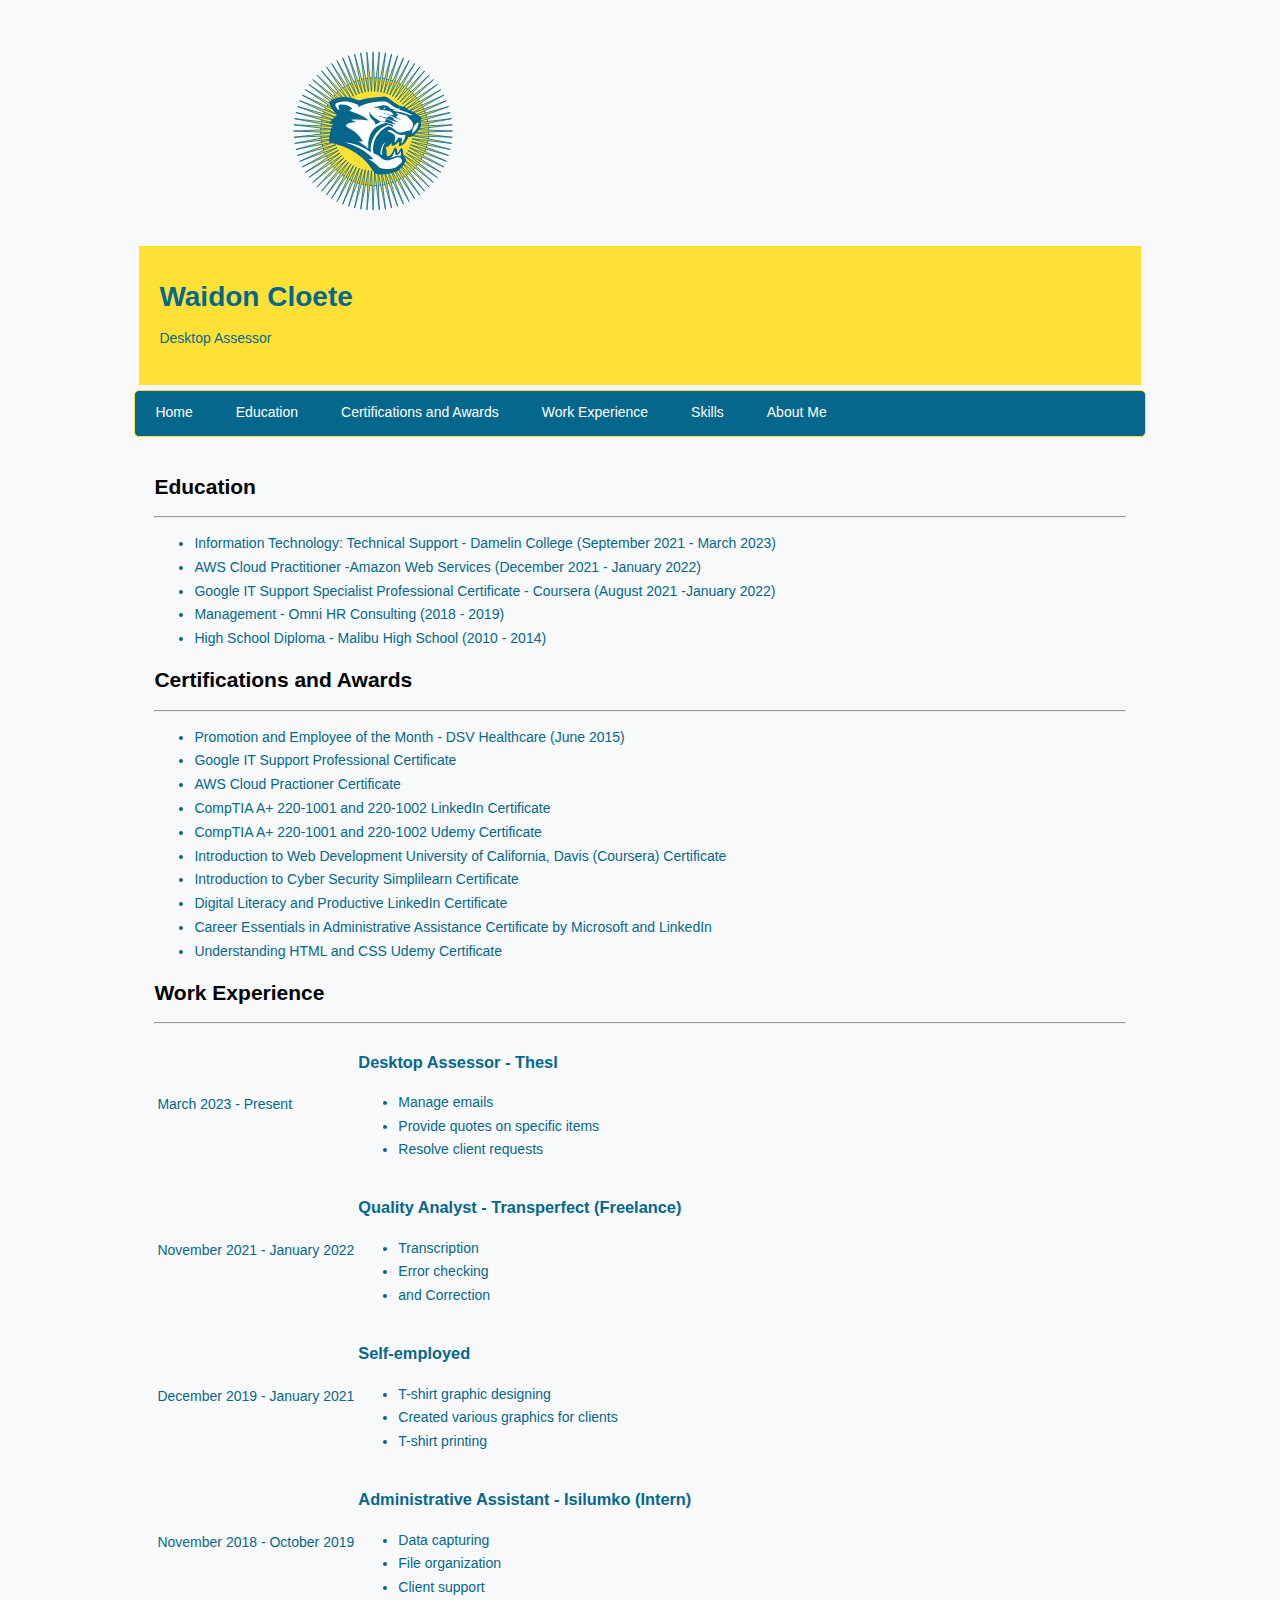
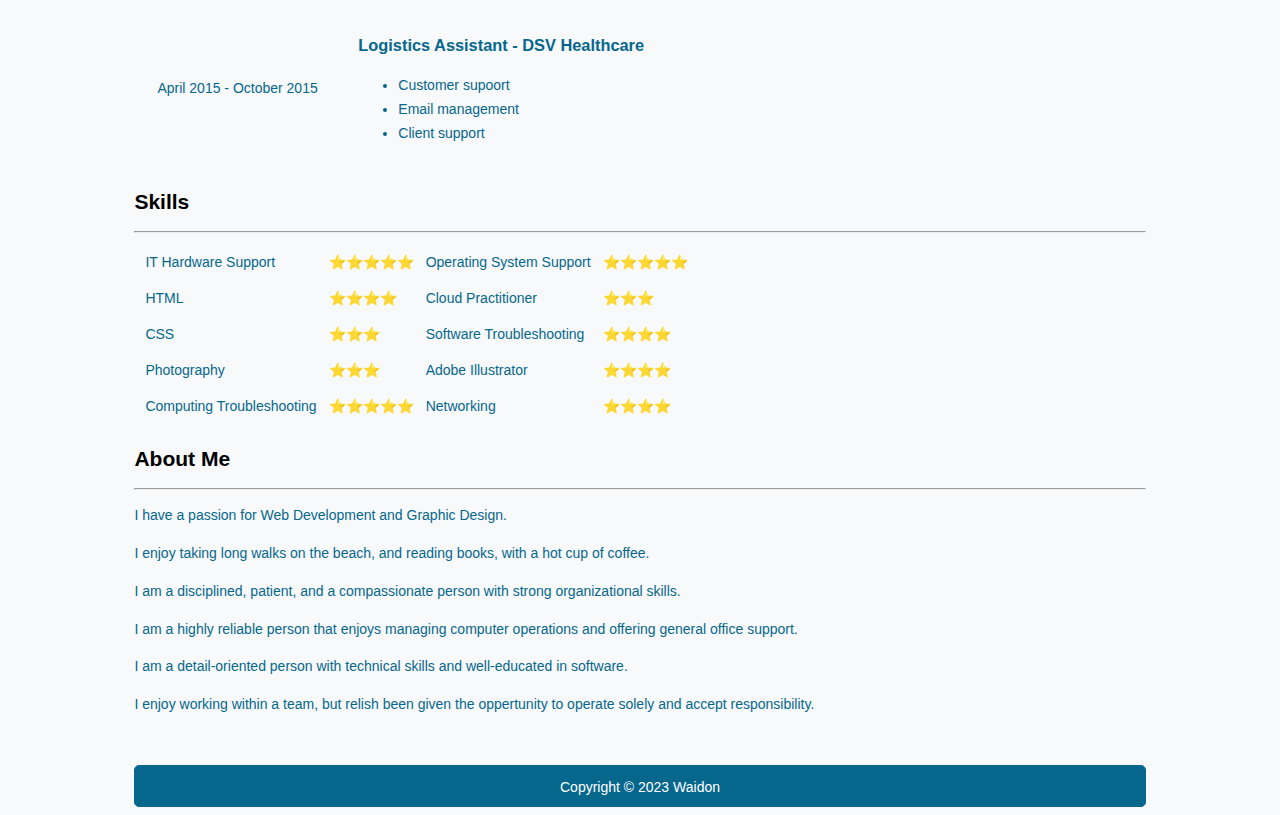
==== index.html @ cb5255cc "Add files via upload" ====
<!DOCTYPE html>
<html lang="en">
<head>
    <meta charset="UTF-8">
    <meta name="viewport" content="width=device-width, initial-scale=1.0">
    <link rel="stylesheet" href="./css/style.css">
    <title>Curriculum Vitae</title>
</head>
<body>
    <div class="container">
       
        <header class="main-header"> 
            <img id="logo" src="./images/Logo.svg" alt="logo">
                <div class="name"> 
                    <h1>Waidon Cloete</h1>
                    <p>Desktop Assessor</p>
                </div>
                <nav class="main-nav">
                    <ul>
                        <li><a class="#logo" href="#">Home</a></li>
                        <li><a href="#Education">Education</a></li>
                        <li><a href="#Certifications and Awards"> Certifications and Awards</a></li>
                        <li><a href="#Work Experience">Work Experience</a></li>
                        <li><a href="#Skills">Skills</a></li>
                        <li><a href="#About Me">About Me</a></li>
                    </ul>
                </nav>
        </header>
        <div id="content">
          <main> 
                <h2 id="Education">Education</h2>
                <hr />
                <ul> 
                    <li>Information Technology: Technical Support - Damelin College (September 2021 - March 2023) </li>
                    <li>AWS Cloud Practitioner -Amazon Web Services (December 2021 - January 2022)</li>
                    <li>Google IT Support Specialist Professional Certificate - Coursera (August 2021 -January 2022)</li>
                    <li>Management - Omni HR Consulting (2018 - 2019) </li> 
                    <li>High School Diploma - Malibu High School (2010 - 2014)</li>
                </ul>

                <h2 id="Certifications and Awards"> Certifications and Awards</h2>
                <hr />
                <ul> 
                    <li>Promotion and Employee of the Month - DSV Healthcare (June 2015)</li>
                    <li>Google IT Support Professional Certificate</li>
                    <li>AWS Cloud Practioner Certificate</li>
                    <li> CompTIA A+ 220-1001 and 220-1002 LinkedIn Certificate</li>
                    <li> CompTIA A+ 220-1001 and 220-1002 Udemy Certificate</li>
                    <li> Introduction to Web Development University of California, Davis (Coursera) Certificate</li>
                    <li>Introduction to Cyber Security Simplilearn Certificate </li>
                    <li> Digital Literacy and Productive LinkedIn Certificate</li>
                    <li>Career Essentials in Administrative Assistance Certificate by Microsoft and LinkedIn</li>
                    <li> Understanding HTML and CSS Udemy Certificate</li>
                </ul>
            
                   

                <h2 id="Work Experience">Work Experience</h2>
                    <hr>
                    <table>
                        <tr>
                            <td>March 2023 - Present</td>
                            <td>
                                <h3>Desktop Assessor - Thesl</h3>
                                <ul>
                                <li>Manage emails</li>
                                <li>Provide quotes on specific items</li>
                                <li>Resolve client requests </li>
                                </ul>
                            </td>
                        </tr>
                        <tr>
                            <td>November 2021 - January 2022

                            </td>
                            <td>
                                <h3>Quality Analyst - Transperfect (Freelance)</h3>
                                <ul>
                                <li>Transcription</li>
                                <li>Error checking</li>
                                <li>and Correction</li>
                                </ul>
                        </tr>
                        
                        <tr>
                            <td>December 2019 - January 2021</td>
                            <td>
                                <h3>Self-employed</h3>
                                <ul>
                                <li>T-shirt graphic designing</li>
                                <li>Created various graphics for clients</li>
                                <li>T-shirt printing</li>
                                </ul>
                        </tr>
                        <tr>
                            <td>November 2018 - October 2019</td>
                            <td>
                                <h3>Administrative Assistant - Isilumko (Intern)
                                </h3>
                                <ul>
                                <li>Data capturing
                                </li>
                                <li>File organization
                                </li>
                                <li>Client support
                                </li>
                                </ul>
                        </tr>
                        <tr>
                            <td>April 2015 - October 2015</td>
                            <td>
                                <h3>Logistics Assistant - DSV Healthcare</h3>
                                <ul>
                                <li>Customer supoort</li>
                                <li>Email management
                                </li>
                                <li>Client support
                                </li>
                                </ul>
                        </tr>
                    </table>
                </main>
                <aside id="sidebar"> 
                    <div class="block">
                            <h2 id="Skills">Skills</h2>
                            <hr   />
                        </table>

                        <table cellspacing="10px"  class="skills">
                        <tr>
                            <td>IT Hardware Support </td>
                            <td> ⭐⭐⭐⭐⭐</td>
                            <td>Operating System Support</td>
                            <td> ⭐⭐⭐⭐⭐</td>
                        </tr>
                        <tr>
                            <td>HTML  </td>
                            <td> ⭐⭐⭐⭐</td>
                            <td>Cloud Practitioner  </td>
                            <td> ⭐⭐⭐</td>
                        </tr>
                        <tr>
                            <td> CSS</td>
                            <td> ⭐⭐⭐</td>
                            <td> Software Troubleshooting</td>
                            <td> ⭐⭐⭐⭐</td>
                        </tr>
                        <tr>
                            <td> Photography</td>
                            <td> ⭐⭐⭐</td>
                            <td> Adobe Illustrator</td>
                            <td> ⭐⭐⭐⭐</td>
                        </tr>
                        <tr>
                            <td> Computing Troubleshooting</td>
                            <td> ⭐⭐⭐⭐⭐</td>
                            <td> Networking</td>
                            <td> ⭐⭐⭐⭐</td>
                        </tr>
                        </table>
                      
                    </div>
                    </aside> 
                     
                    <h2 id="About Me">About Me</h2>
                    <hr>
                    <p> I have a passion for Web Development and Graphic Design.</p>
                    <p>I enjoy taking long walks on the beach, and reading books, with a hot cup of coffee.</p>
                    <p> I am a disciplined, patient, and a compassionate person with strong organizational skills.</p>
                    <p> I am a highly reliable person that enjoys managing computer operations and offering general office support.</p>
                    <p> I am a detail-oriented person with technical skills and well-educated in software. </p>
                    <p>I enjoy working within a team, but relish been given the oppertunity to operate solely and accept responsibility.</p>

<br />
                <footer>
                    <p>Copyright &copy; 2023 Waidon</p>
                </footer>
            </div>    
</div>
</body>
</html>
---- css/style.css ----
body {
    background-color: rgb(247, 249, 250);
    font-size: 87.5%;
    font-family:  arial, sans-serif;
    color:  rgb(6, 103,141);
    line-height: 1.7em;
    text-align: left;
}

.name {
    background-color:#ffe135;
    padding: 20px;
    margin: 5px;

}

a {
    text-decoration: none;
    color:#ffe135;
}

a:hover {
    color:#ffe135;
}

h2 {
    color:black;
}

.container {
    width: 80%;
    margin: 0 auto;
    overflow:auto;
    clear:both;
}


.main-header #logo {
    width: 50%;
    margin: 10px 0;
    float: center;
}

.main-header .main-nav {
    background-color:rgb(6, 103,141);
    height: 45px;
    border-radius: 5px;
    border: 1px #ffe135 solid;
    color:#ffe135;
}

.main-header .main-nav ul {
    list-style: none;
    margin: 0;
    padding: 0;

}

.main-header .main-nav li {
    color: white;
    display: inline;
    float: left;
    margin-right: 3px;
}

.main-header .main-nav li a {
    color: white;
    display: inline-block;
    padding: 10px 20px;
    height: 20px;
}

.main-header .main-nav li a:hover, .main-header .main-nav li a:active {
    background-color: black;
    color:#ffe135 ;
    border-radius: 5px;
}

#content {
    width:70;
    float: center;
    overflow:auto;
    background-color: #ffe135 1px solid;
    

}

main {
    border-radius: 5px;
    background: rgb(6, 103,141) solid;
    overflow: auto;
    padding: 10px 20px;
    margin-top: 10px;
}

footer {
    background: rgb(6, 103,141);
    height: 40px;
    border: 1px solid rgb(6, 103,141);
    margin-top:10px;
    border-radius: 5px;
}
footer p {
    color: white;
    margin: 0;
    padding: 10px 0 0 0;
    text-align: center;  
  }



  @media only screen and (min-width : 768px) and (max-width : 960px) {
    #container {
        width: 95%;
        }
    
        .main-header img#logo {
            margin:auto;
            display:block;
            width:65%;
        
        }
    
        #content {
            width: 100%;
            float: none;
        }
    
        #sidebar {
            width: 100%;
            float: none;
        }
    
        #sidebar .block {
        margin-left: 0;
        }
    }
    
    /* Smaler Tablets (Portrait and Landscape) */
    @media only screen and (min-width : 569px) and (max-width : 767px) {
        #container {
            width: 95%;
        }
    
       
        .main-header .main-nav {
            height: auto;
            display: block;
            overflow: hidden;
            width: 99%;
        }
    
        .main-header .main-nav ul {
            padding: 2% 1%;
            text-align: center;
            width: 98%;
        }
        .main-header .main-nav li {
          float:none;
          display:block;
          margin-right: 0;
          width: 100%;
          border-bottom: 1px solid rgb(6, 103,141);  
          
        }
        .main-header .main-nav li a{
            margin-bottom: 2px;
            text-align: center;
        }  
            
        .main-header .main-nav li a:hover, .main-header .main-nav li a:active {
            display: block;
        }
        
        #content {
            width: 100%;
            float: none;
        }
    
        #sidebar {
            width: 100%;
            float: none;
        }
    
        #sidebar .block {
        margin-left: 0;
        }
    
        .main-header img#logo {
            margin:auto;
            display:block;
            width:65%; 
        }
    
    }
    
    /* Smartphones (Portrait and Landscape) */
    @media only screen and (min-width : 240px) and (max-width : 568px) {
        #container {
            width: 95%;
        }
    
       
        .main-header .main-nav {
            height: auto;
            display: block;
            overflow: hidden;
            width: 99%;
        }
    
        .main-header .main-nav ul {
            padding: 2% 1%;
            text-align: center;
            width: 98%;
        }
        .main-header .main-nav li {
          float:none;
          display:block;
          margin-right: 0;
          width: 100%;
          border-bottom: 1px solid rgb(6, 103,141);  
          
        }
        .main-header .main-nav li a{
            margin-bottom: 2px;
            text-align: center;
        }  
            
        .main-header .main-nav li a:hover, .main-header .main-nav li a:active {
            display: block;
        }
        
        #content {
            width: 100%;
            float: none;
        }
    
        #sidebar {
            width: 100%;
            float: none;
        }
    
        #sidebar .block {
        margin-left: 0;
        }
    
        .main-header img#logo {
            margin:auto;
            display:block;
            width:95%; 
        }
    
    }
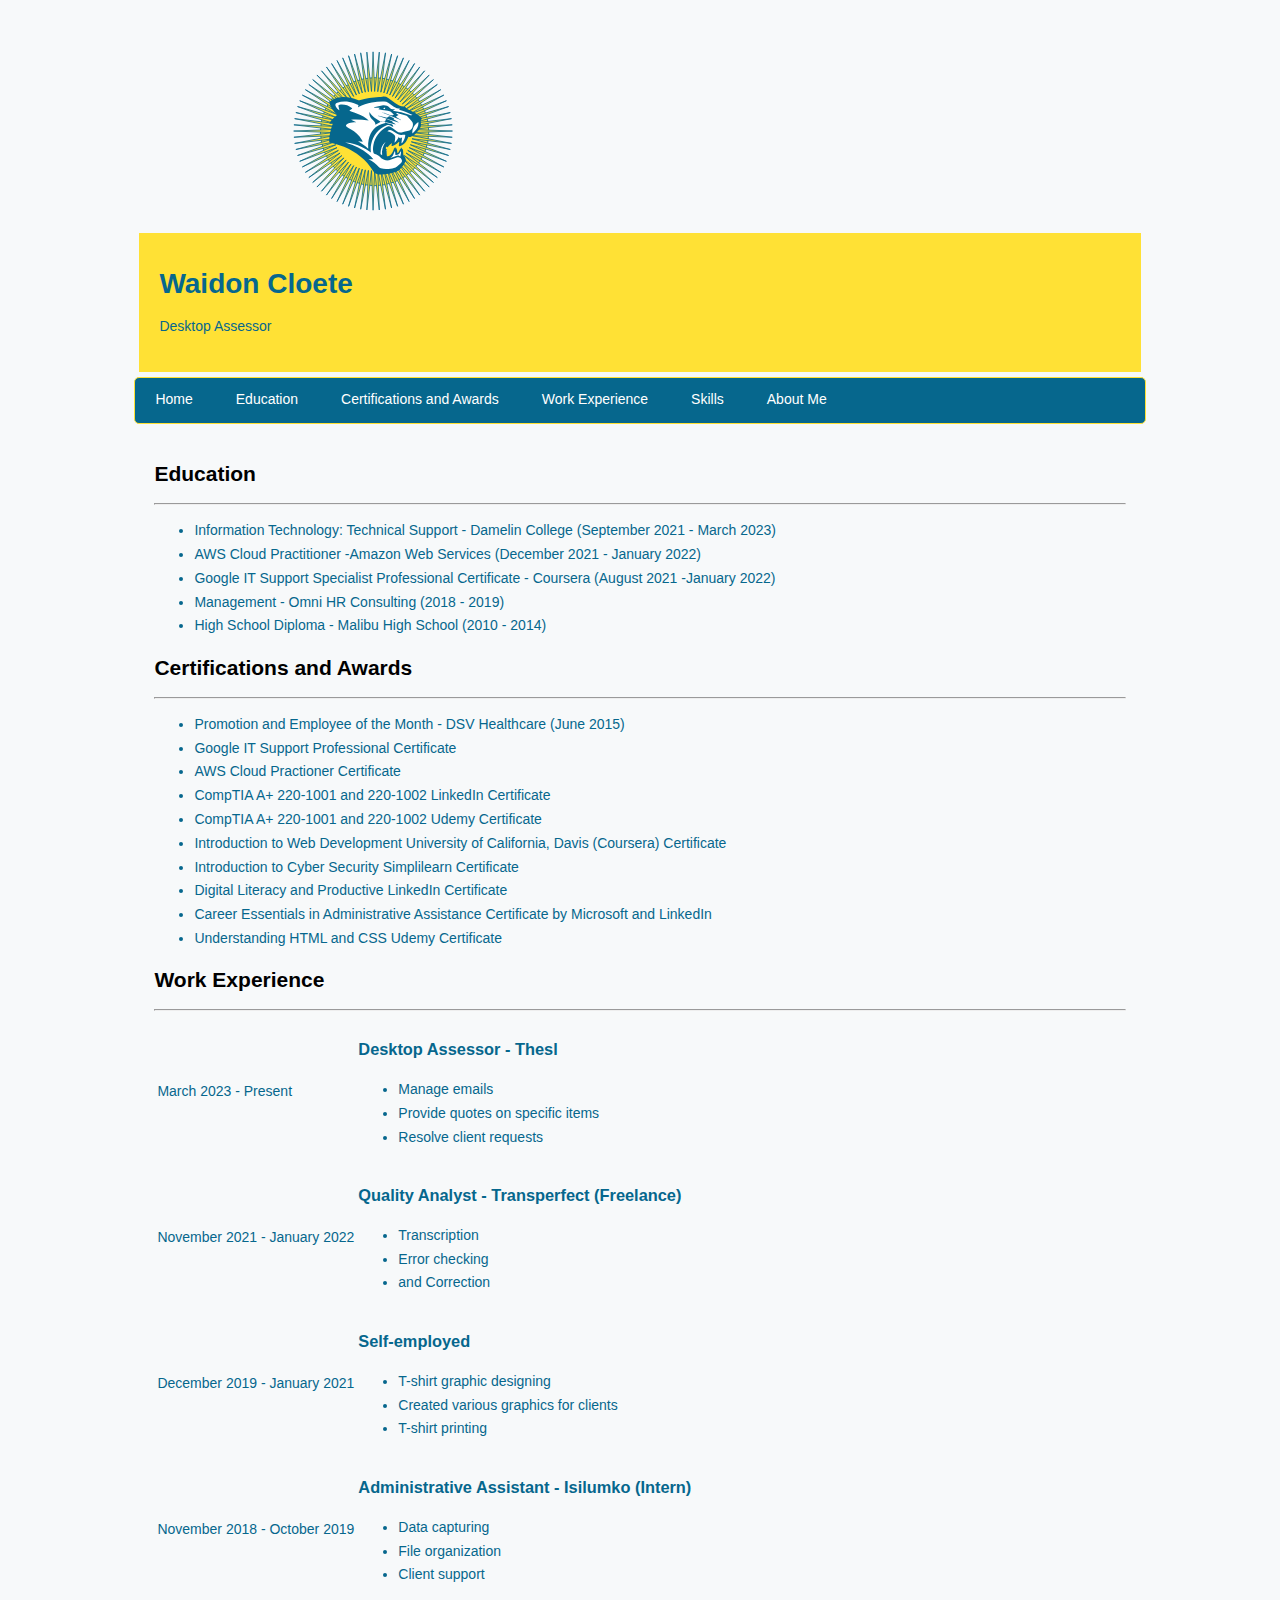
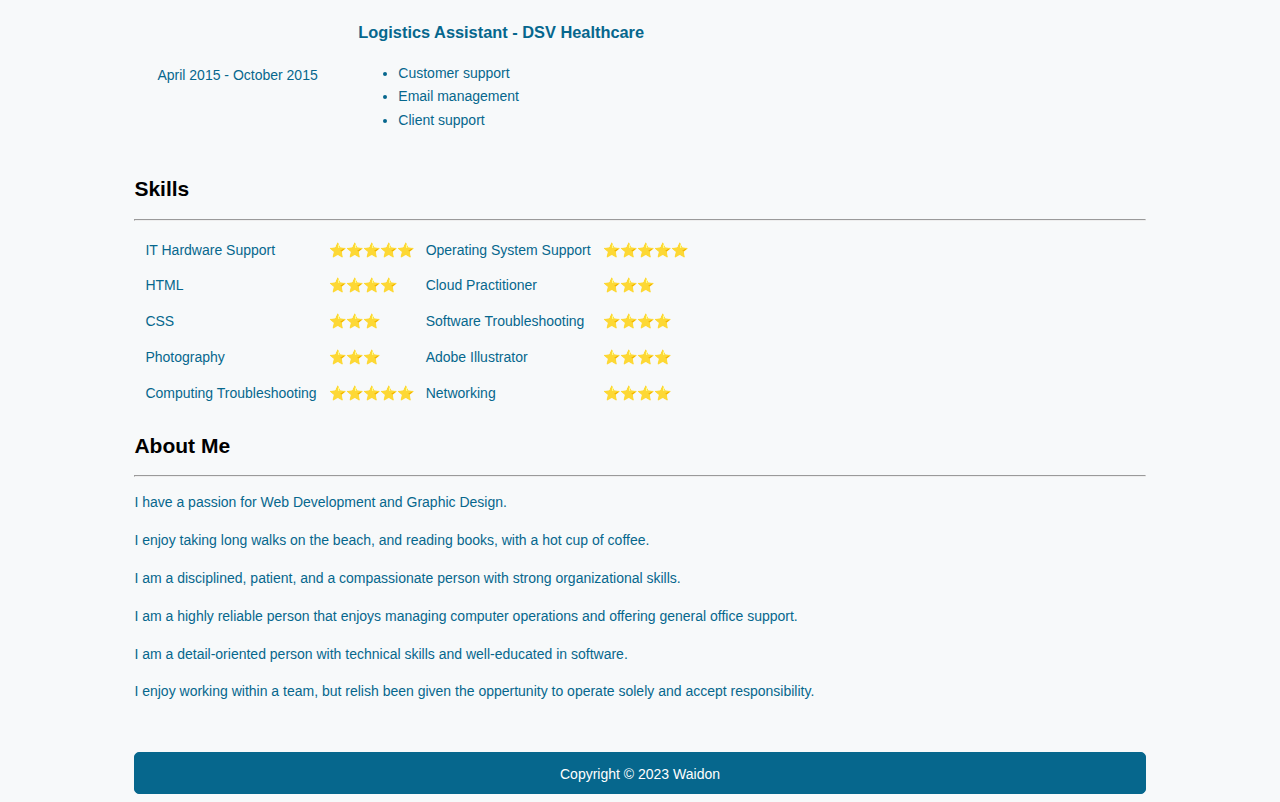
==== commit 5558db1d: "Add files via upload" ====
--- a/index.html
+++ b/index.html
@@ -111,7 +111,7 @@
                             <td>
                                 <h3>Logistics Assistant - DSV Healthcare</h3>
                                 <ul>
-                                <li>Customer supoort</li>
+                                <li>Customer support</li>
                                 <li>Email management
                                 </li>
                                 <li>Client support
--- a/css/style.css
+++ b/css/style.css
@@ -5,6 +5,7 @@
     color:  rgb(6, 103,141);
     line-height: 1.7em;
     text-align: left;
+    transition: width 1s;
 }
 
 .name {
@@ -38,7 +39,8 @@
 .main-header #logo {
     width: 50%;
     margin: 10px 0;
-    float: center;
+    display:block;
+    transition: width 2s;
 }
 
 .main-header .main-nav {
@@ -117,7 +119,8 @@
         .main-header img#logo {
             margin:auto;
             display:block;
-            width:65%;
+            width:50;
+            transition: width 2s;
         
         }
     
@@ -148,6 +151,7 @@
             display: block;
             overflow: hidden;
             width: 99%;
+            transition: width 2s;
         }
     
         .main-header .main-nav ul {
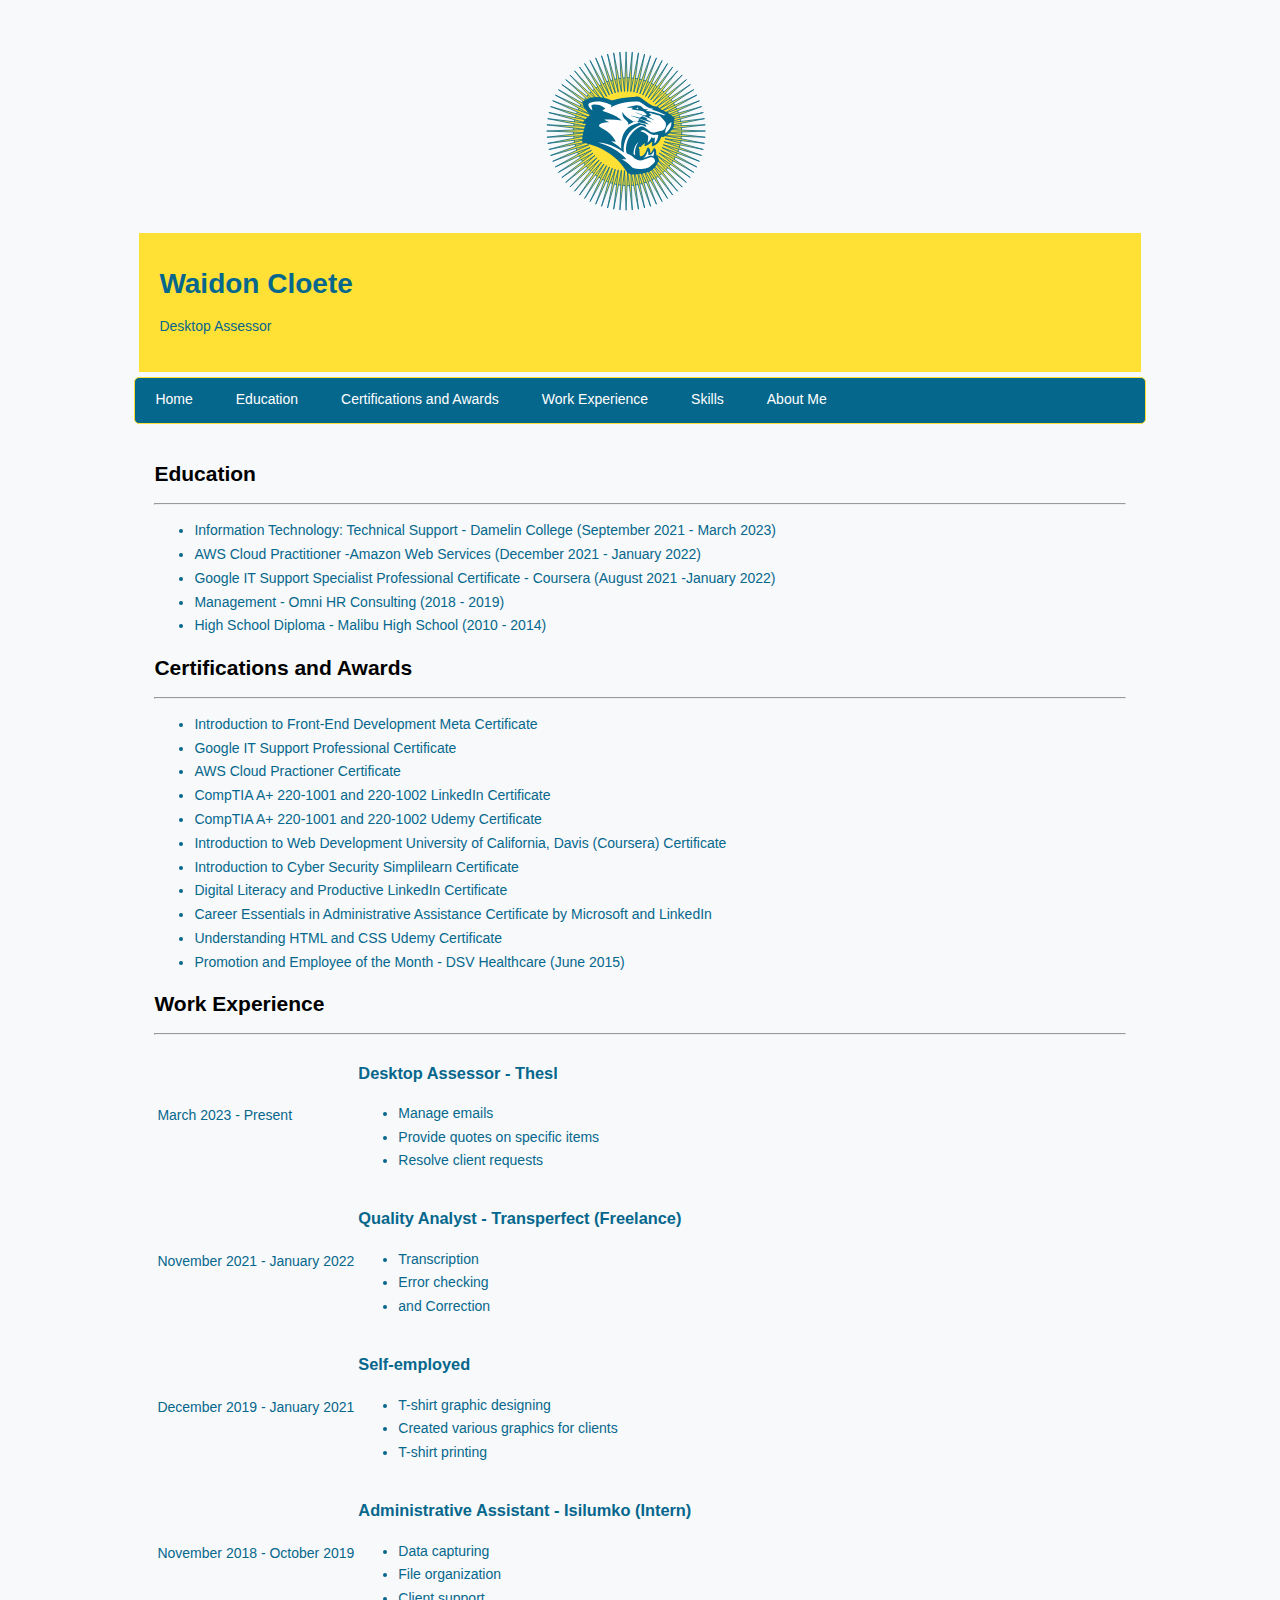
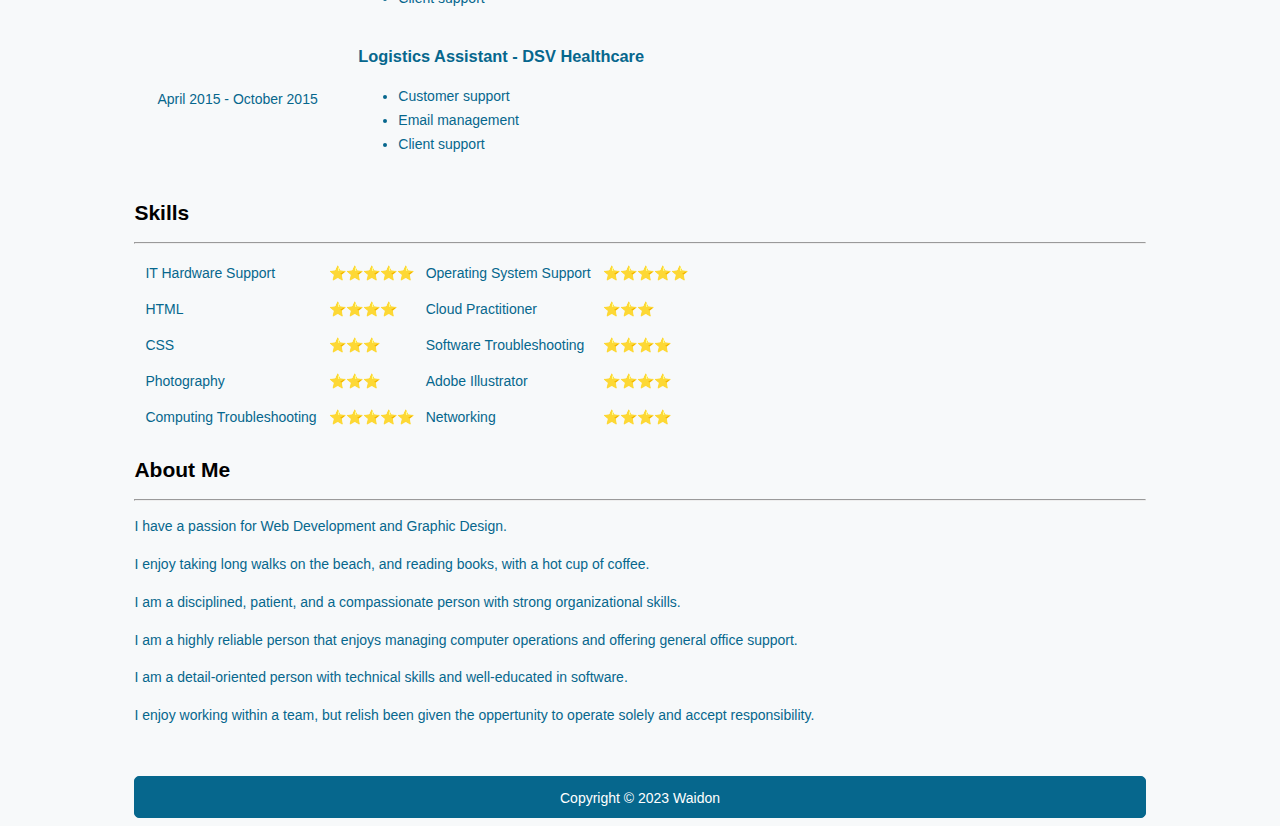
==== commit 9e2a7330: "Add files via upload" ====
--- a/index.html
+++ b/index.html
@@ -41,7 +41,7 @@
                 <h2 id="Certifications and Awards"> Certifications and Awards</h2>
                 <hr />
                 <ul> 
-                    <li>Promotion and Employee of the Month - DSV Healthcare (June 2015)</li>
+                    <li>Introduction to Front-End Development Meta Certificate</li>
                     <li>Google IT Support Professional Certificate</li>
                     <li>AWS Cloud Practioner Certificate</li>
                     <li> CompTIA A+ 220-1001 and 220-1002 LinkedIn Certificate</li>
@@ -51,6 +51,7 @@
                     <li> Digital Literacy and Productive LinkedIn Certificate</li>
                     <li>Career Essentials in Administrative Assistance Certificate by Microsoft and LinkedIn</li>
                     <li> Understanding HTML and CSS Udemy Certificate</li>
+                    <li>Promotion and Employee of the Month - DSV Healthcare (June 2015)</li>
                 </ul>
             
                    
--- a/css/style.css
+++ b/css/style.css
@@ -8,6 +8,7 @@
     transition: width 1s;
 }
 
+
 .name {
     background-color:#ffe135;
     padding: 20px;
@@ -41,6 +42,8 @@
     margin: 10px 0;
     display:block;
     transition: width 2s;
+    margin-left: auto;
+    margin-right: auto;
 }
 
 .main-header .main-nav {
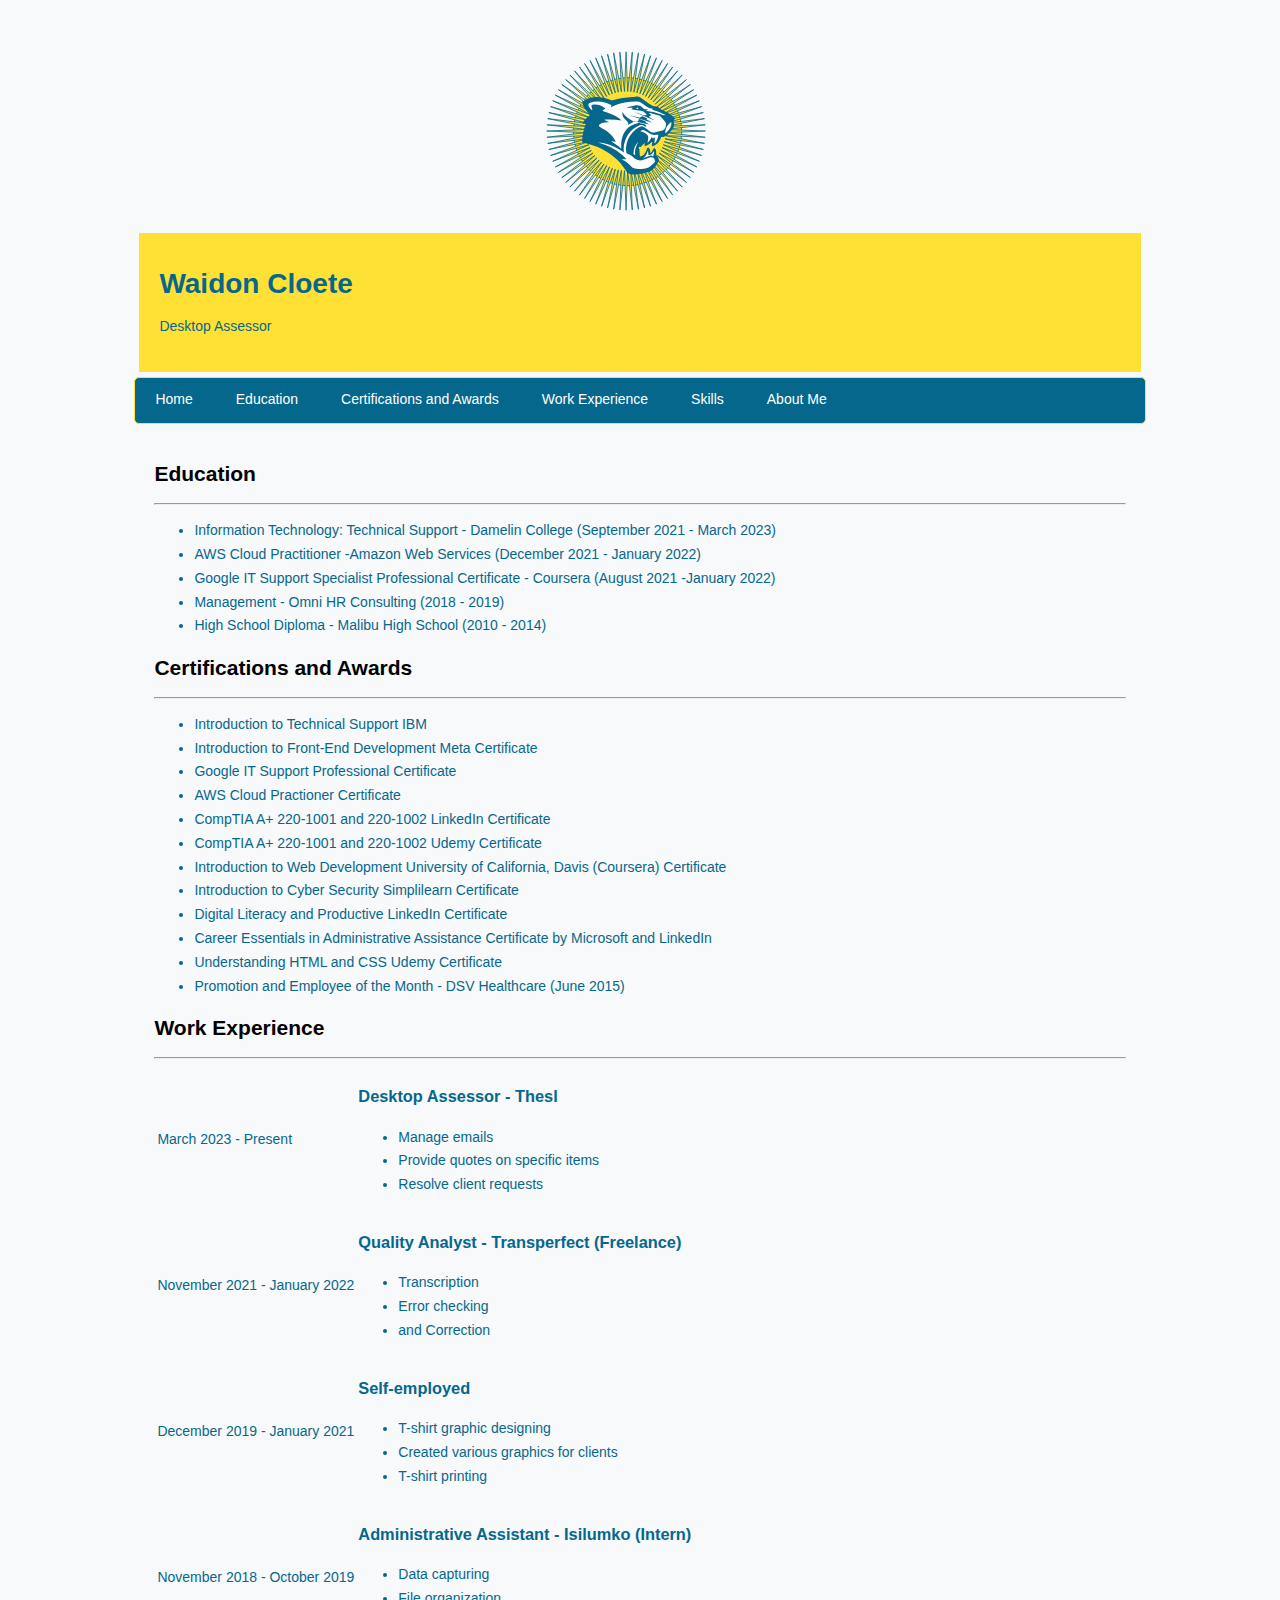
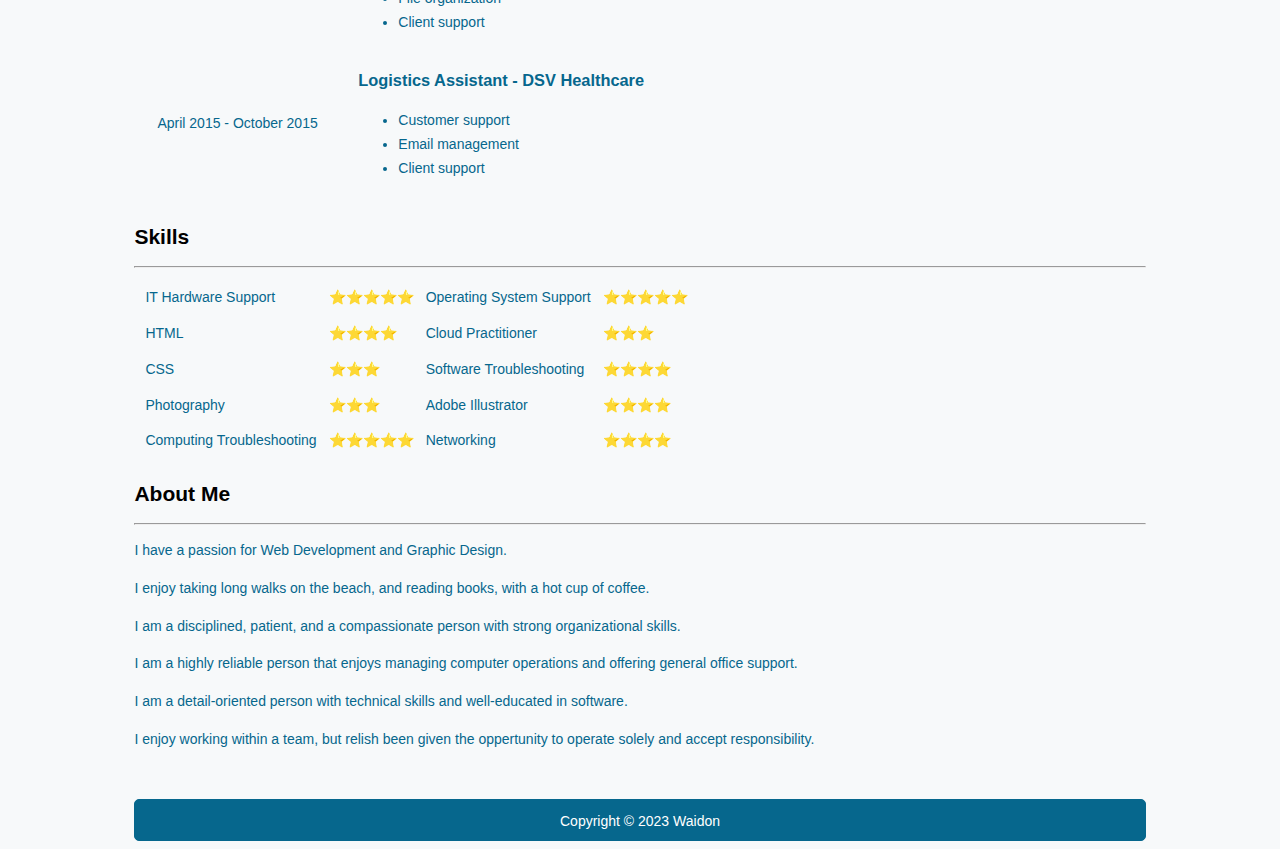
==== commit fbf8aff3: "Add files via upload" ====
--- a/index.html
+++ b/index.html
@@ -41,6 +41,7 @@
                 <h2 id="Certifications and Awards"> Certifications and Awards</h2>
                 <hr />
                 <ul> 
+                    <li>Introduction to Technical Support IBM</li>
                     <li>Introduction to Front-End Development Meta Certificate</li>
                     <li>Google IT Support Professional Certificate</li>
                     <li>AWS Cloud Practioner Certificate</li>
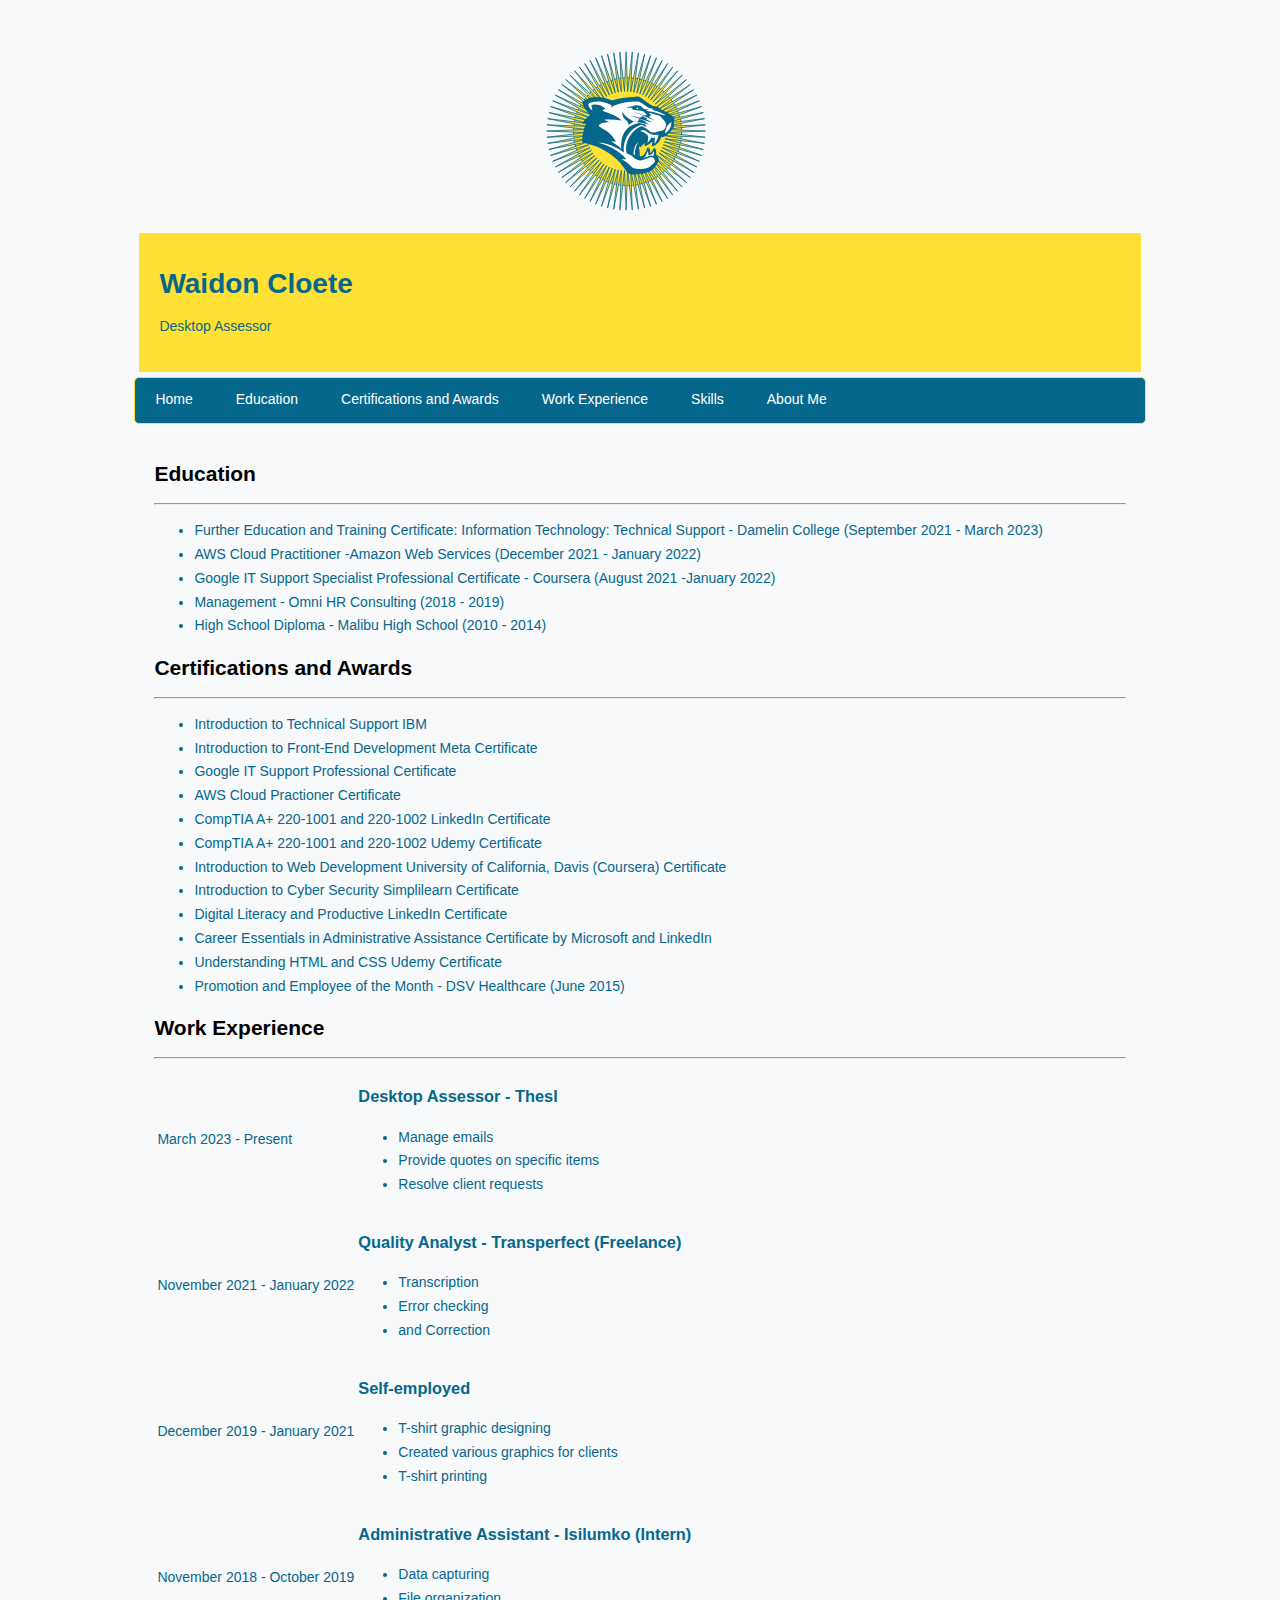
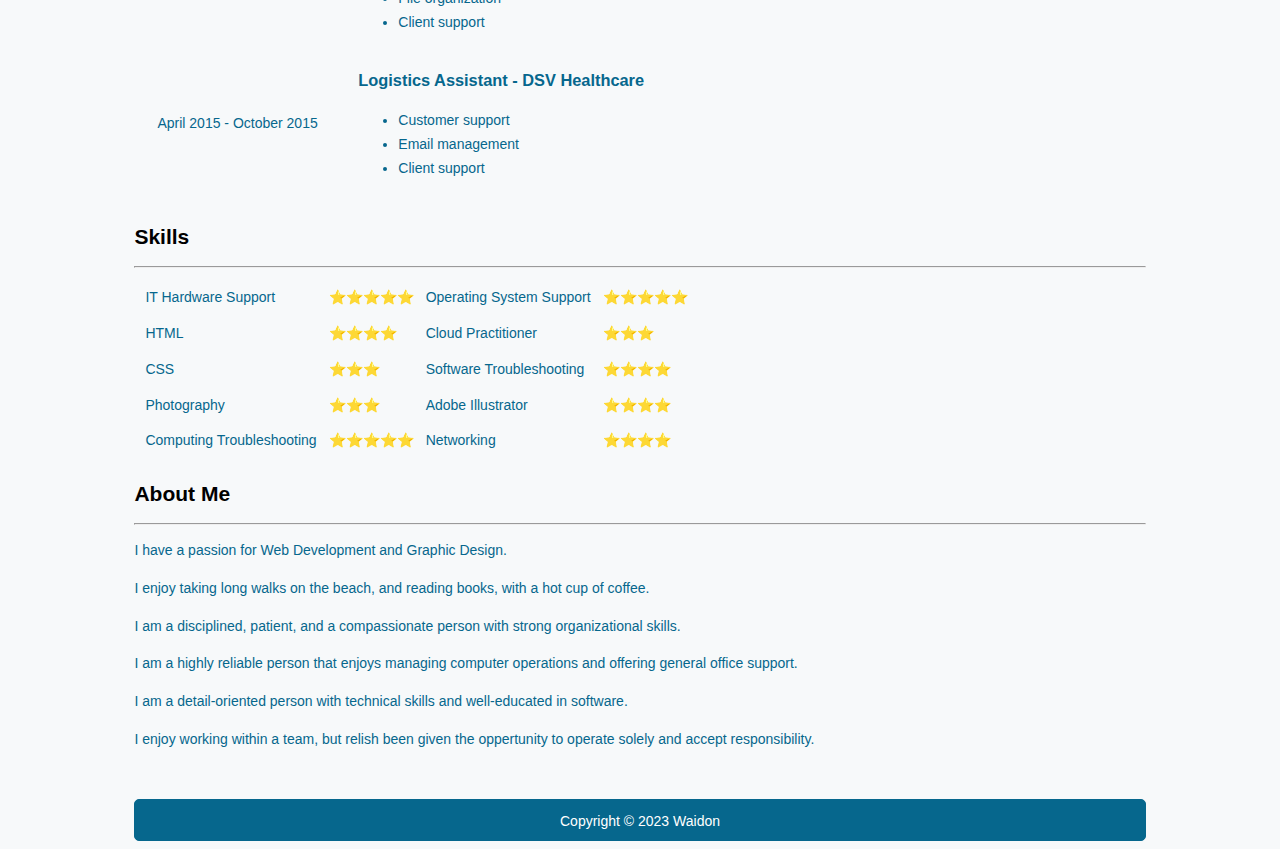
==== commit 64571ef9: "Add files via upload" ====
--- a/index.html
+++ b/index.html
@@ -31,7 +31,7 @@
                 <h2 id="Education">Education</h2>
                 <hr />
                 <ul> 
-                    <li>Information Technology: Technical Support - Damelin College (September 2021 - March 2023) </li>
+                    <li>Further Education and Training Certificate: Information Technology: Technical Support - Damelin College (September 2021 - March 2023) </li>
                     <li>AWS Cloud Practitioner -Amazon Web Services (December 2021 - January 2022)</li>
                     <li>Google IT Support Specialist Professional Certificate - Coursera (August 2021 -January 2022)</li>
                     <li>Management - Omni HR Consulting (2018 - 2019) </li> 
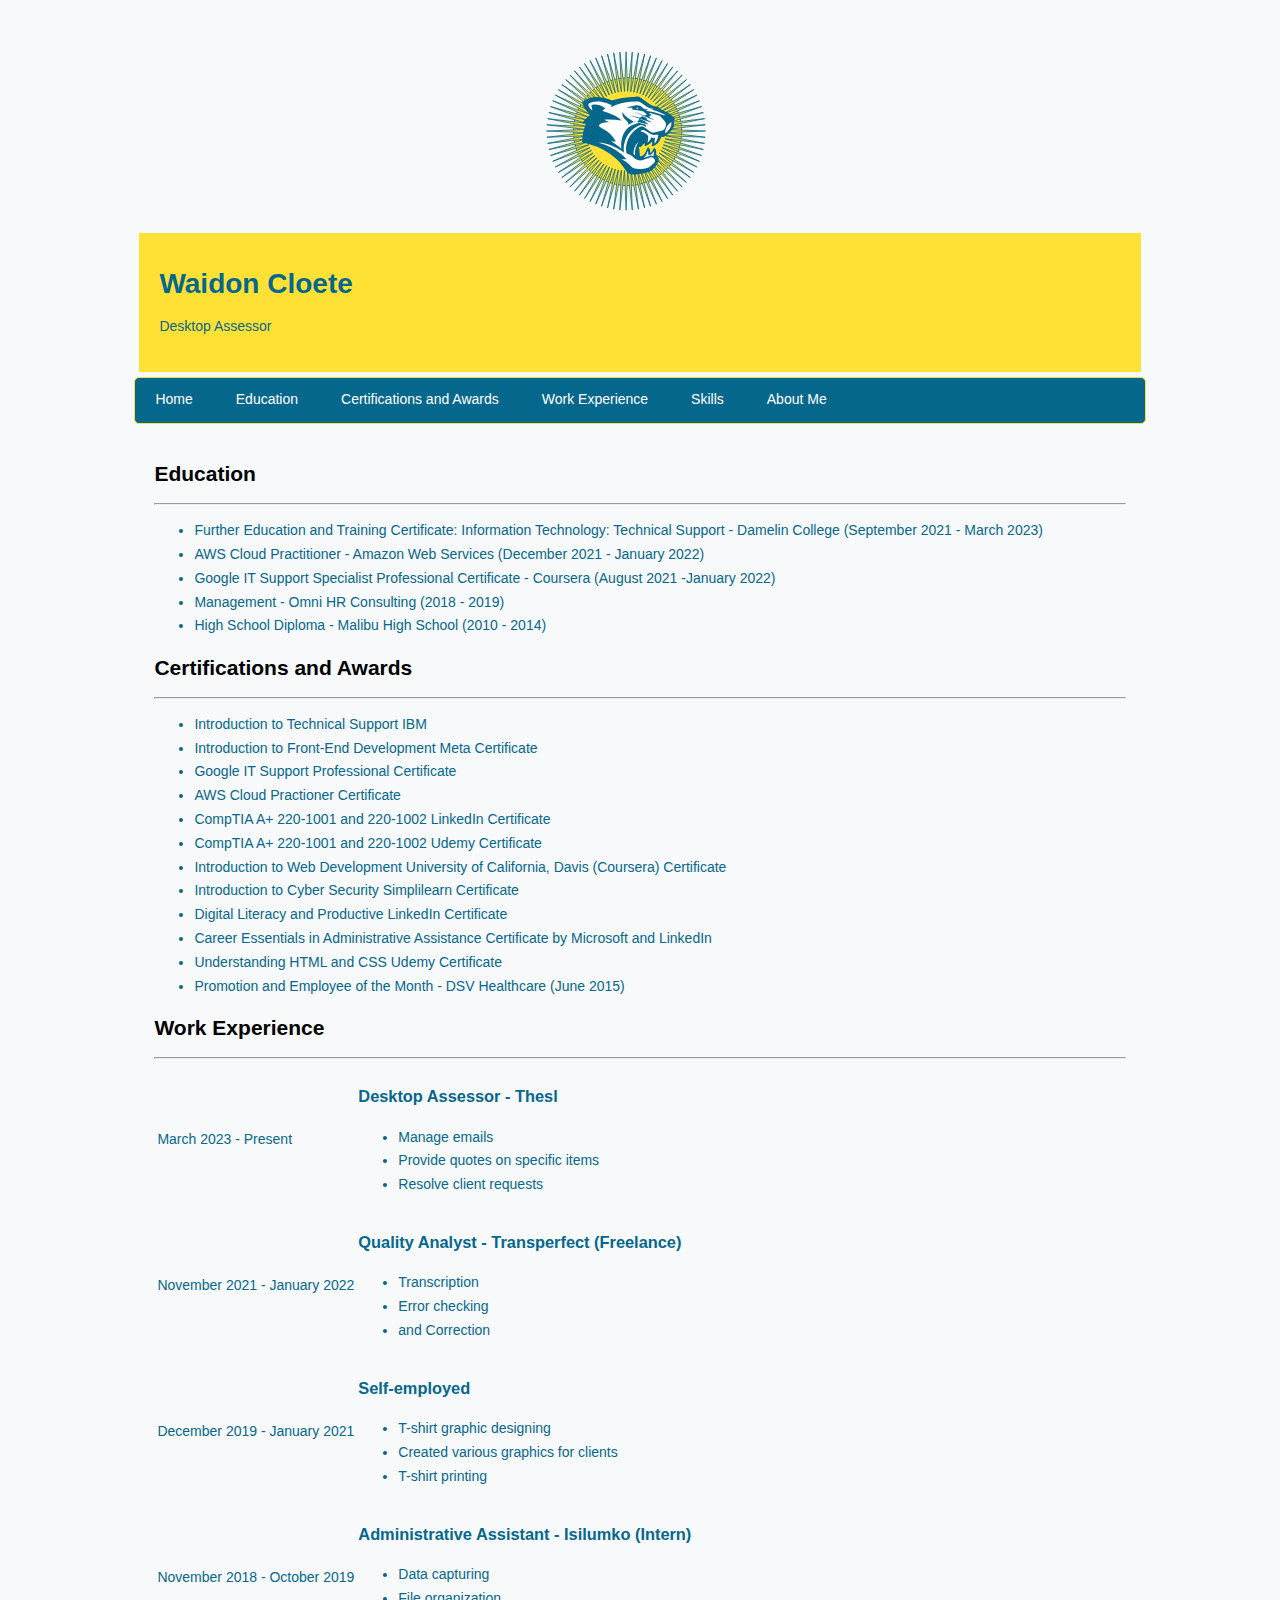
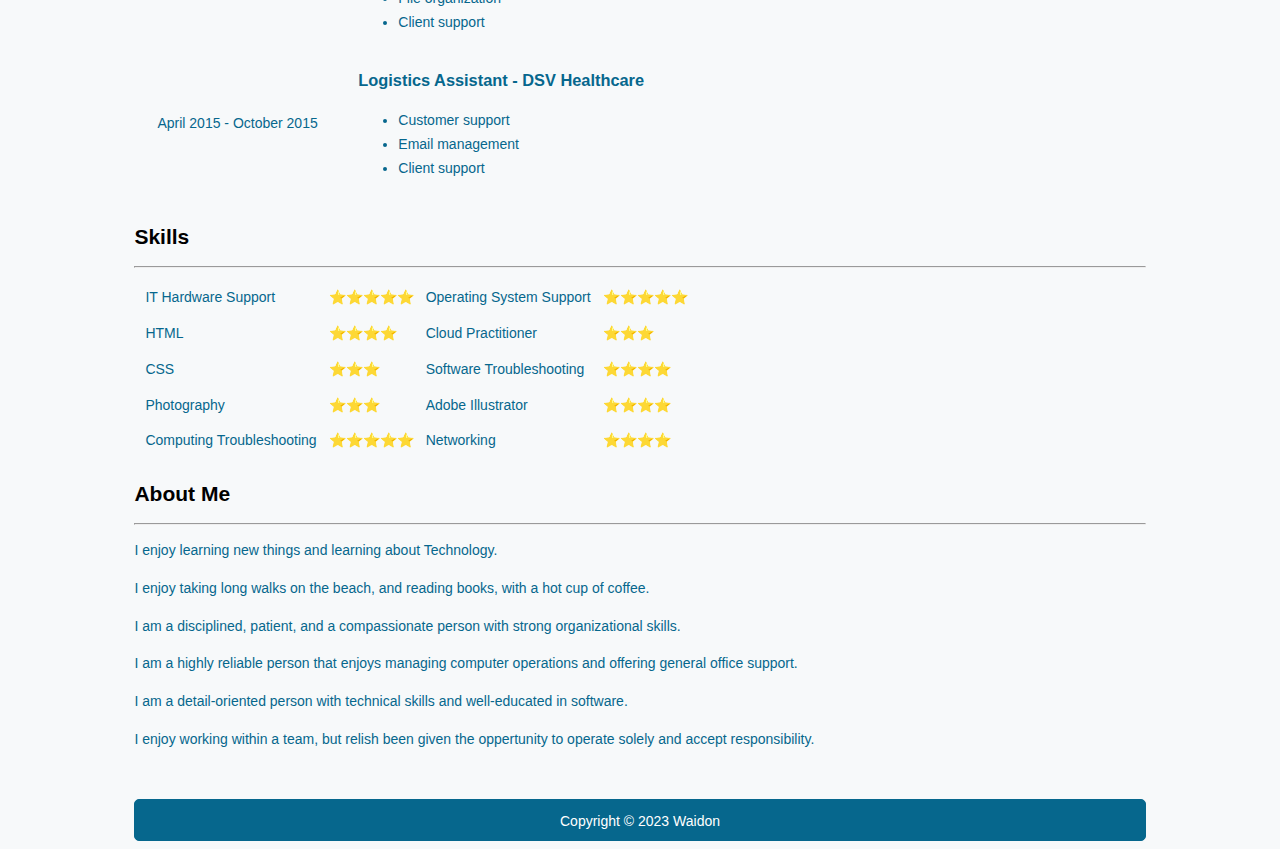
==== commit a9cd4d7e: "Add files via upload" ====
--- a/index.html
+++ b/index.html
@@ -32,7 +32,7 @@
                 <hr />
                 <ul> 
                     <li>Further Education and Training Certificate: Information Technology: Technical Support - Damelin College (September 2021 - March 2023) </li>
-                    <li>AWS Cloud Practitioner -Amazon Web Services (December 2021 - January 2022)</li>
+                    <li>AWS Cloud Practitioner - Amazon Web Services (December 2021 - January 2022)</li>
                     <li>Google IT Support Specialist Professional Certificate - Coursera (August 2021 -January 2022)</li>
                     <li>Management - Omni HR Consulting (2018 - 2019) </li> 
                     <li>High School Diploma - Malibu High School (2010 - 2014)</li>
@@ -166,7 +166,7 @@
                      
                     <h2 id="About Me">About Me</h2>
                     <hr>
-                    <p> I have a passion for Web Development and Graphic Design.</p>
+                    <p> I enjoy learning new things and learning about Technology.</p>
                     <p>I enjoy taking long walks on the beach, and reading books, with a hot cup of coffee.</p>
                     <p> I am a disciplined, patient, and a compassionate person with strong organizational skills.</p>
                     <p> I am a highly reliable person that enjoys managing computer operations and offering general office support.</p>
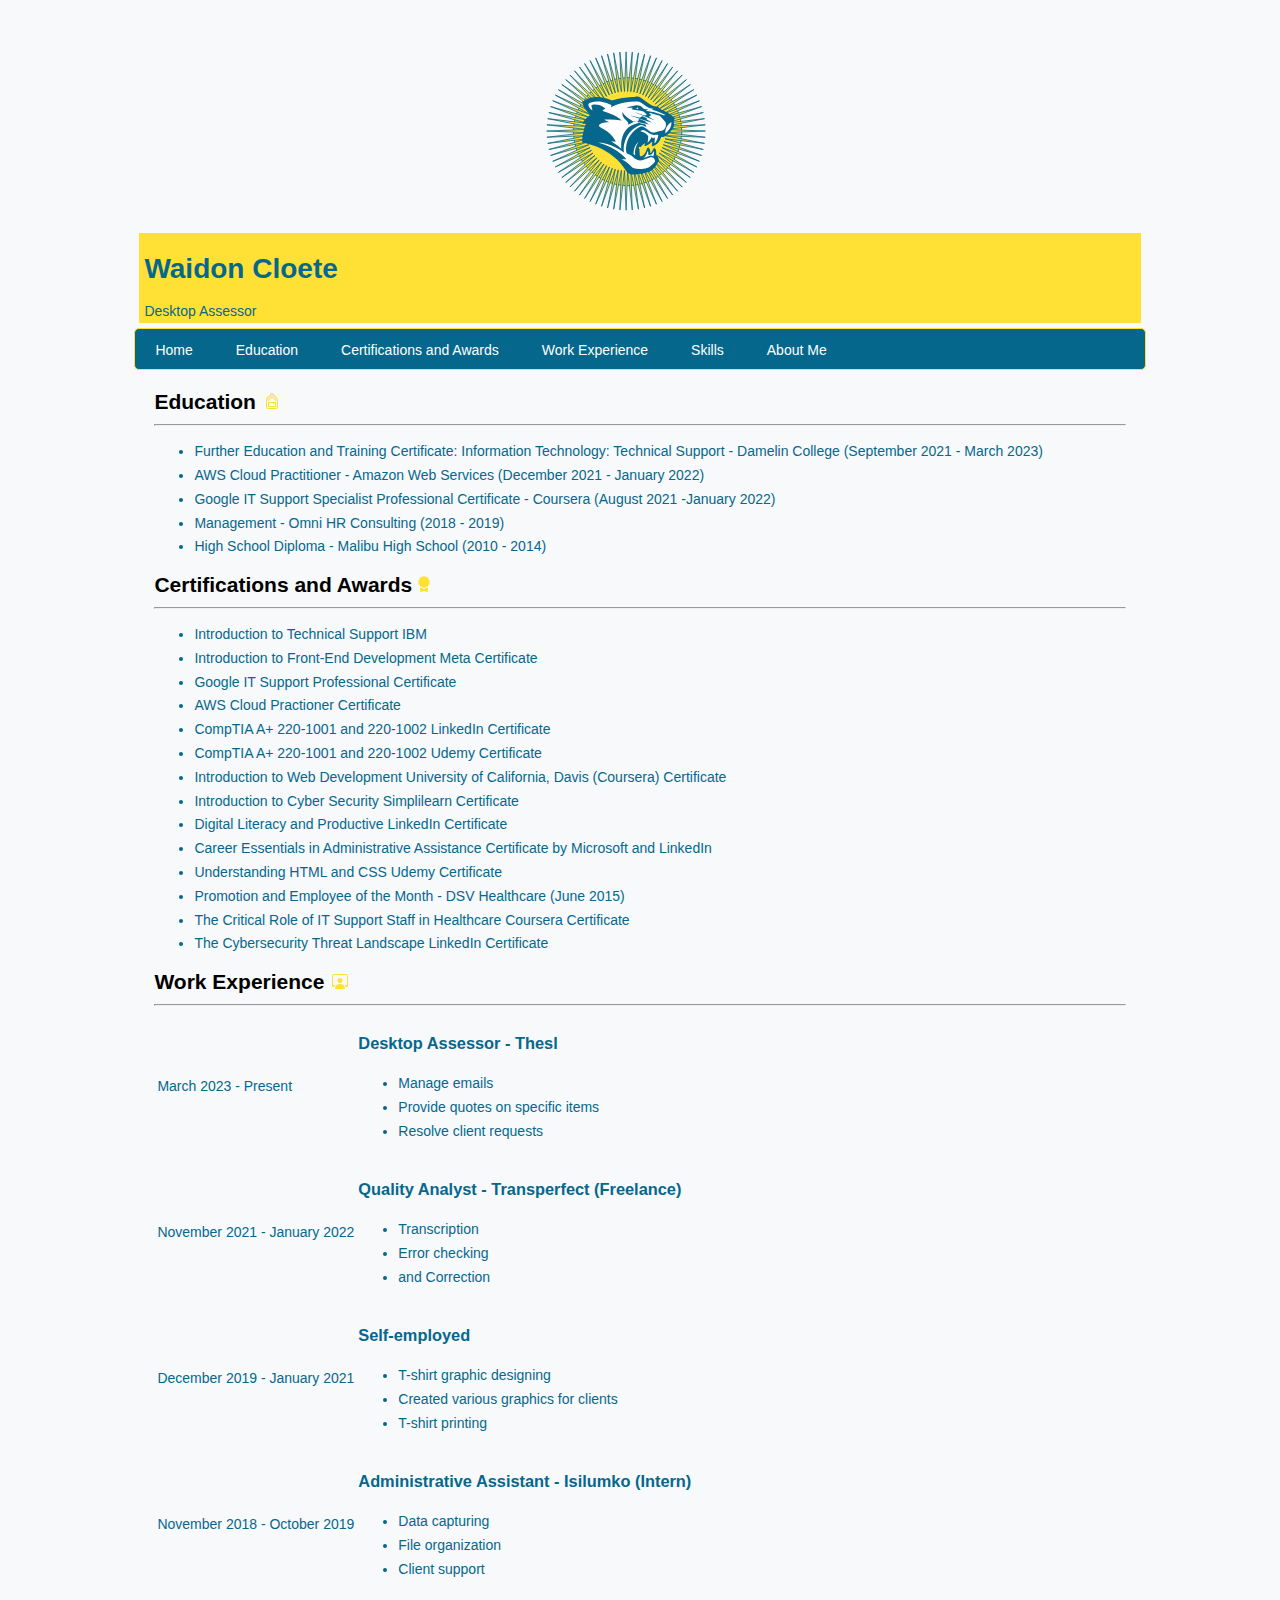
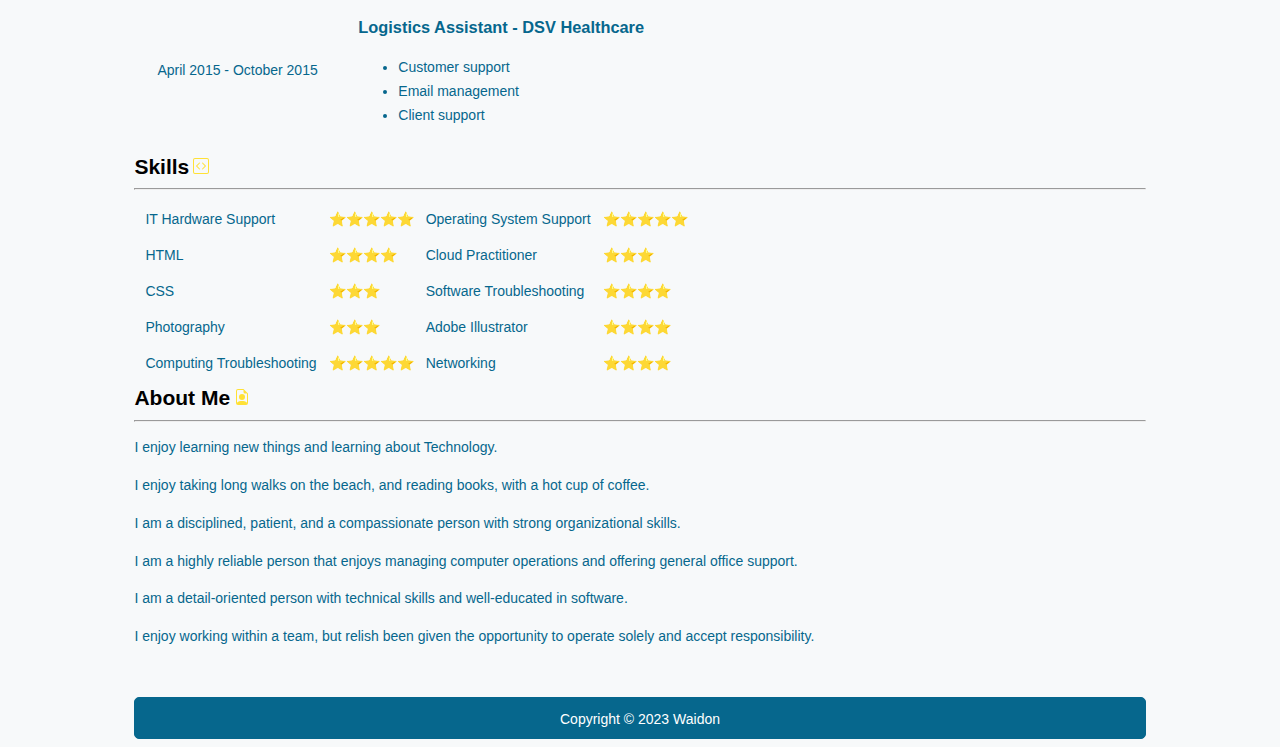
==== commit 29969efa: "Add files via upload" ====
--- a/index.html
+++ b/index.html
@@ -4,6 +4,7 @@
     <meta charset="UTF-8">
     <meta name="viewport" content="width=device-width, initial-scale=1.0">
     <link rel="stylesheet" href="./css/style.css">
+    
     <title>Curriculum Vitae</title>
 </head>
 <body>
@@ -12,7 +13,8 @@
         <header class="main-header"> 
             <img id="logo" src="./images/Logo.svg" alt="logo">
                 <div class="name"> 
-                    <h1>Waidon Cloete</h1>
+                    <h1>Waidon Cloete</h1> 
+
                     <p>Desktop Assessor</p>
                 </div>
                 <nav class="main-nav">
@@ -28,7 +30,10 @@
         </header>
         <div id="content">
           <main> 
-                <h2 id="Education">Education</h2>
+            <h2 id="Education">Education</h2> <i class="bi bi-backpack"></i> <svg xmlns="http://www.w3.org/2000/svg" width="16" height="16" fill="currentColor" class="bi bi-backpack" viewBox="0 0 16 16">
+                    <path d="M4.04 7.43a4 4 0 0 1 7.92 0 .5.5 0 1 1-.99.14 3 3 0 0 0-5.94 0 .5.5 0 1 1-.99-.14M4 9.5a.5.5 0 0 1 .5-.5h7a.5.5 0 0 1 .5.5v4a.5.5 0 0 1-.5.5h-7a.5.5 0 0 1-.5-.5zm1 .5v3h6v-3h-1v.5a.5.5 0 0 1-1 0V10z"/>
+                    <path d="M6 2.341V2a2 2 0 1 1 4 0v.341c2.33.824 4 3.047 4 5.659v5.5a2.5 2.5 0 0 1-2.5 2.5h-7A2.5 2.5 0 0 1 2 13.5V8a6 6 0 0 1 4-5.659M7 2v.083a6 6 0 0 1 2 0V2a1 1 0 0 0-2 0m1 1a5 5 0 0 0-5 5v5.5A1.5 1.5 0 0 0 4.5 15h7a1.5 1.5 0 0 0 1.5-1.5V8a5 5 0 0 0-5-5"/>
+                  </svg>  
                 <hr />
                 <ul> 
                     <li>Further Education and Training Certificate: Information Technology: Technical Support - Damelin College (September 2021 - March 2023) </li>
@@ -38,7 +43,10 @@
                     <li>High School Diploma - Malibu High School (2010 - 2014)</li>
                 </ul>
 
-                <h2 id="Certifications and Awards"> Certifications and Awards</h2>
+                <h2 id="Certifications and Awards"> Certifications and Awards</h2><i class="bi bi-award-fill"></i><svg xmlns="http://www.w3.org/2000/svg" width="16" height="16" fill="currentColor" class="bi bi-award-fill" viewBox="0 0 16 16">
+                    <path d="m8 0 1.669.864 1.858.282.842 1.68 1.337 1.32L13.4 6l.306 1.854-1.337 1.32-.842 1.68-1.858.282L8 12l-1.669-.864-1.858-.282-.842-1.68-1.337-1.32L2.6 6l-.306-1.854 1.337-1.32.842-1.68L6.331.864z"/>
+                    <path d="M4 11.794V16l4-1 4 1v-4.206l-2.018.306L8 13.126 6.018 12.1z"/>
+                  </svg>
                 <hr />
                 <ul> 
                     <li>Introduction to Technical Support IBM</li>
@@ -53,11 +61,16 @@
                     <li>Career Essentials in Administrative Assistance Certificate by Microsoft and LinkedIn</li>
                     <li> Understanding HTML and CSS Udemy Certificate</li>
                     <li>Promotion and Employee of the Month - DSV Healthcare (June 2015)</li>
+                    <li>The Critical Role of IT Support Staff in Healthcare Coursera Certificate</li>
+                    <li> The Cybersecurity Threat Landscape LinkedIn Certificate</li>
                 </ul>
             
                    
 
-                <h2 id="Work Experience">Work Experience</h2>
+                <h2 id="Work Experience">Work Experience</h2> <i class="bi bi-person-workspace"></i> <svg xmlns="http://www.w3.org/2000/svg" width="16" height="16" fill="currentColor" class="bi bi-person-workspace" viewBox="0 0 16 16">
+                    <path d="M4 16s-1 0-1-1 1-4 5-4 5 3 5 4-1 1-1 1zm4-5.95a2.5 2.5 0 1 0 0-5 2.5 2.5 0 0 0 0 5"/>
+                    <path d="M2 1a2 2 0 0 0-2 2v9.5A1.5 1.5 0 0 0 1.5 14h.653a5.4 5.4 0 0 1 1.066-2H1V3a1 1 0 0 1 1-1h12a1 1 0 0 1 1 1v9h-2.219c.554.654.89 1.373 1.066 2h.653a1.5 1.5 0 0 0 1.5-1.5V3a2 2 0 0 0-2-2z"/>
+                  </svg>
                     <hr>
                     <table>
                         <tr>
@@ -124,7 +137,10 @@
                 </main>
                 <aside id="sidebar"> 
                     <div class="block">
-                            <h2 id="Skills">Skills</h2>
+                            <h2 id="Skills">Skills</h2><i class="bi bi-code-square"></i><svg xmlns="http://www.w3.org/2000/svg" width="16" height="16" fill="currentColor" class="bi bi-code-square" viewBox="0 0 16 16">
+                                <path d="M14 1a1 1 0 0 1 1 1v12a1 1 0 0 1-1 1H2a1 1 0 0 1-1-1V2a1 1 0 0 1 1-1zM2 0a2 2 0 0 0-2 2v12a2 2 0 0 0 2 2h12a2 2 0 0 0 2-2V2a2 2 0 0 0-2-2z"/>
+                                <path d="M6.854 4.646a.5.5 0 0 1 0 .708L4.207 8l2.647 2.646a.5.5 0 0 1-.708.708l-3-3a.5.5 0 0 1 0-.708l3-3a.5.5 0 0 1 .708 0m2.292 0a.5.5 0 0 0 0 .708L11.793 8l-2.647 2.646a.5.5 0 0 0 .708.708l3-3a.5.5 0 0 0 0-.708l-3-3a.5.5 0 0 0-.708 0"/>
+                              </svg>
                             <hr   />
                         </table>
 
@@ -164,14 +180,17 @@
                     </div>
                     </aside> 
                      
-                    <h2 id="About Me">About Me</h2>
+                    <h2 id="About Me">About Me</h2><i class="bi bi-file-earmark-person"></i><svg xmlns="http://www.w3.org/2000/svg" width="16" height="16" fill="currentColor" class="bi bi-file-earmark-person" viewBox="0 0 16 16">
+                        <path d="M11 8a3 3 0 1 1-6 0 3 3 0 0 1 6 0"/>
+                        <path d="M14 14V4.5L9.5 0H4a2 2 0 0 0-2 2v12a2 2 0 0 0 2 2h8a2 2 0 0 0 2-2M9.5 3A1.5 1.5 0 0 0 11 4.5h2v9.255S12 12 8 12s-5 1.755-5 1.755V2a1 1 0 0 1 1-1h5.5z"/>
+                      </svg>
                     <hr>
                     <p> I enjoy learning new things and learning about Technology.</p>
                     <p>I enjoy taking long walks on the beach, and reading books, with a hot cup of coffee.</p>
                     <p> I am a disciplined, patient, and a compassionate person with strong organizational skills.</p>
                     <p> I am a highly reliable person that enjoys managing computer operations and offering general office support.</p>
                     <p> I am a detail-oriented person with technical skills and well-educated in software. </p>
-                    <p>I enjoy working within a team, but relish been given the oppertunity to operate solely and accept responsibility.</p>
+                    <p>I enjoy working within a team, but relish been given the opportunity to operate solely and accept responsibility.</p>
 
 <br />
                 <footer>
--- a/css/style.css
+++ b/css/style.css
@@ -11,8 +11,11 @@
 
 .name {
     background-color:#ffe135;
-    padding: 20px;
+    padding-top: 5px;
+    padding-bottom: 25px;
+    padding-left: 5px;
     margin: 5px;
+    height: 60px;
 
 }
 
@@ -27,6 +30,7 @@
 
 h2 {
     color:black;
+    display: inline;
 }
 
 .container {
@@ -48,7 +52,7 @@
 
 .main-header .main-nav {
     background-color:rgb(6, 103,141);
-    height: 45px;
+    height: 40px;
     border-radius: 5px;
     border: 1px #ffe135 solid;
     color:#ffe135;
@@ -257,4 +261,12 @@
             width:95%; 
         }
     
-    }+    }
+
+    .bi, bi-backpack {
+        
+        color: #ffe135;
+      padding-left: 2px;
+    }
+
+    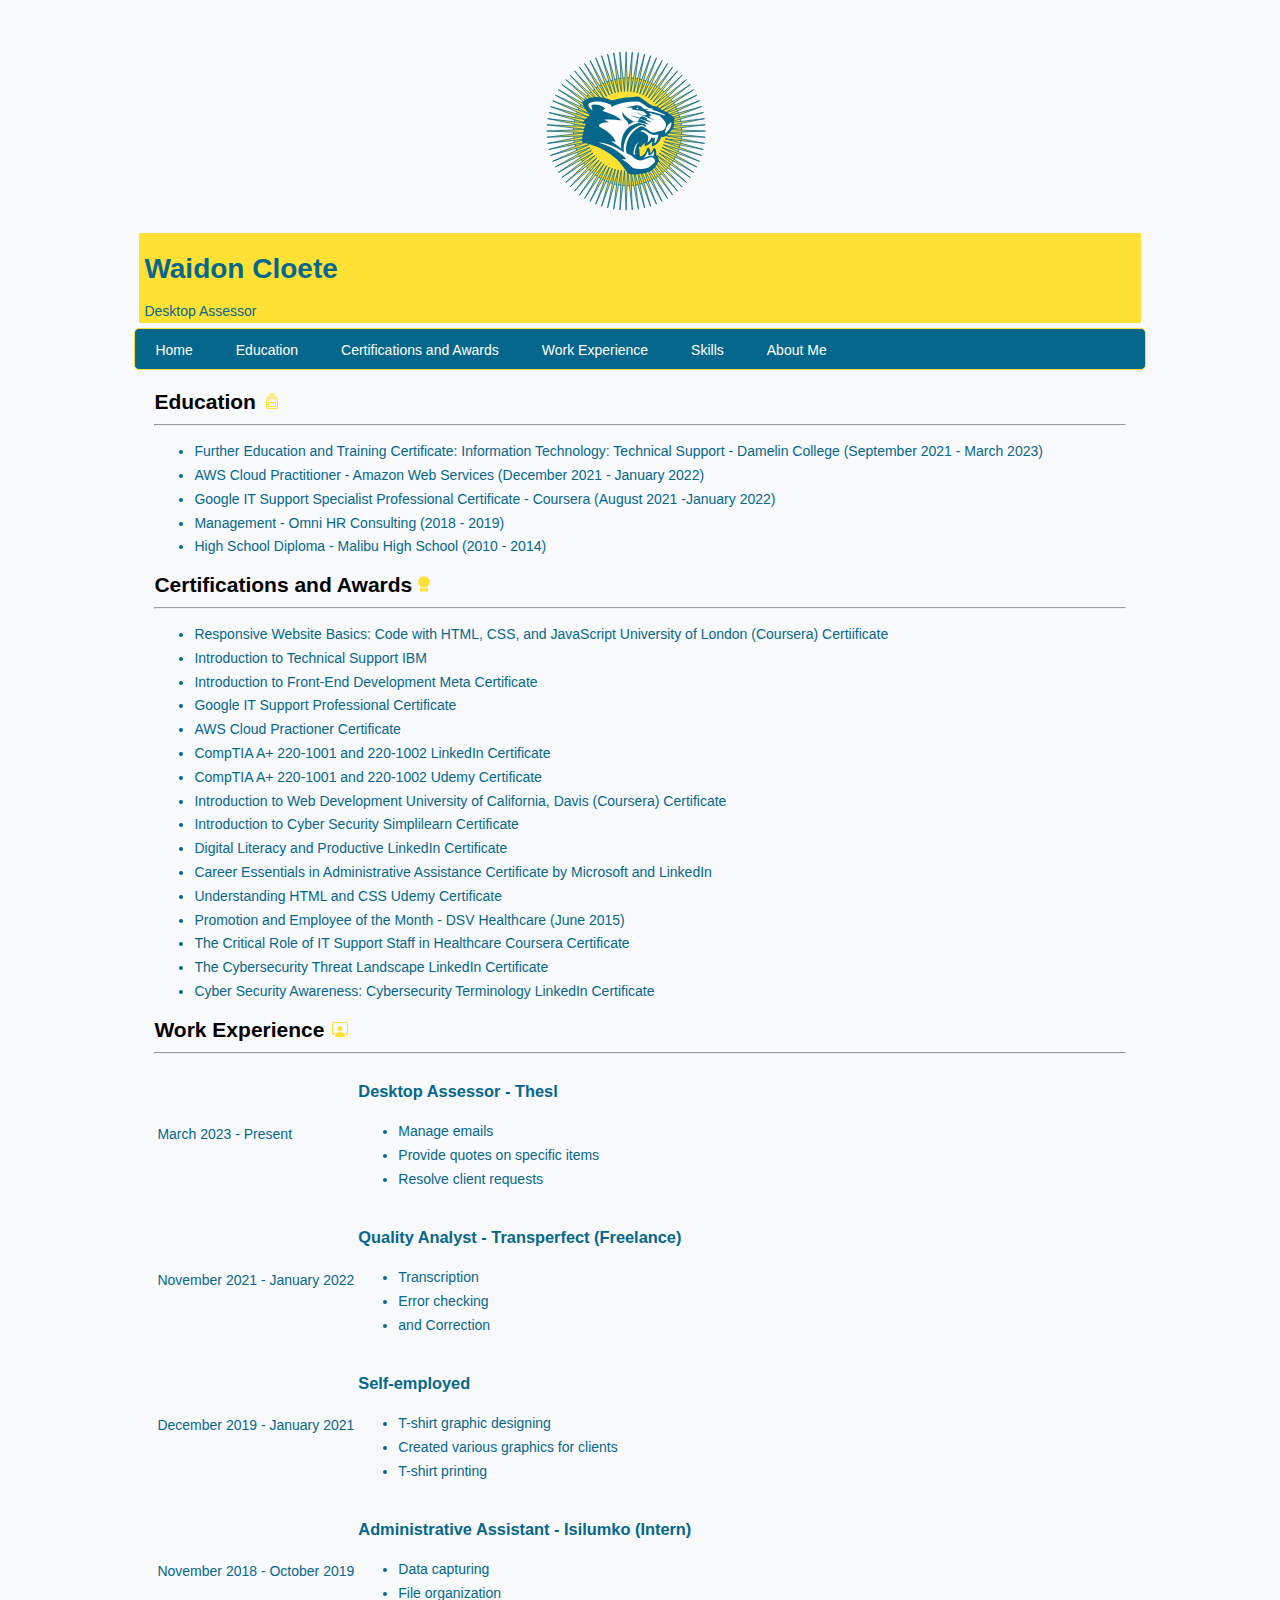
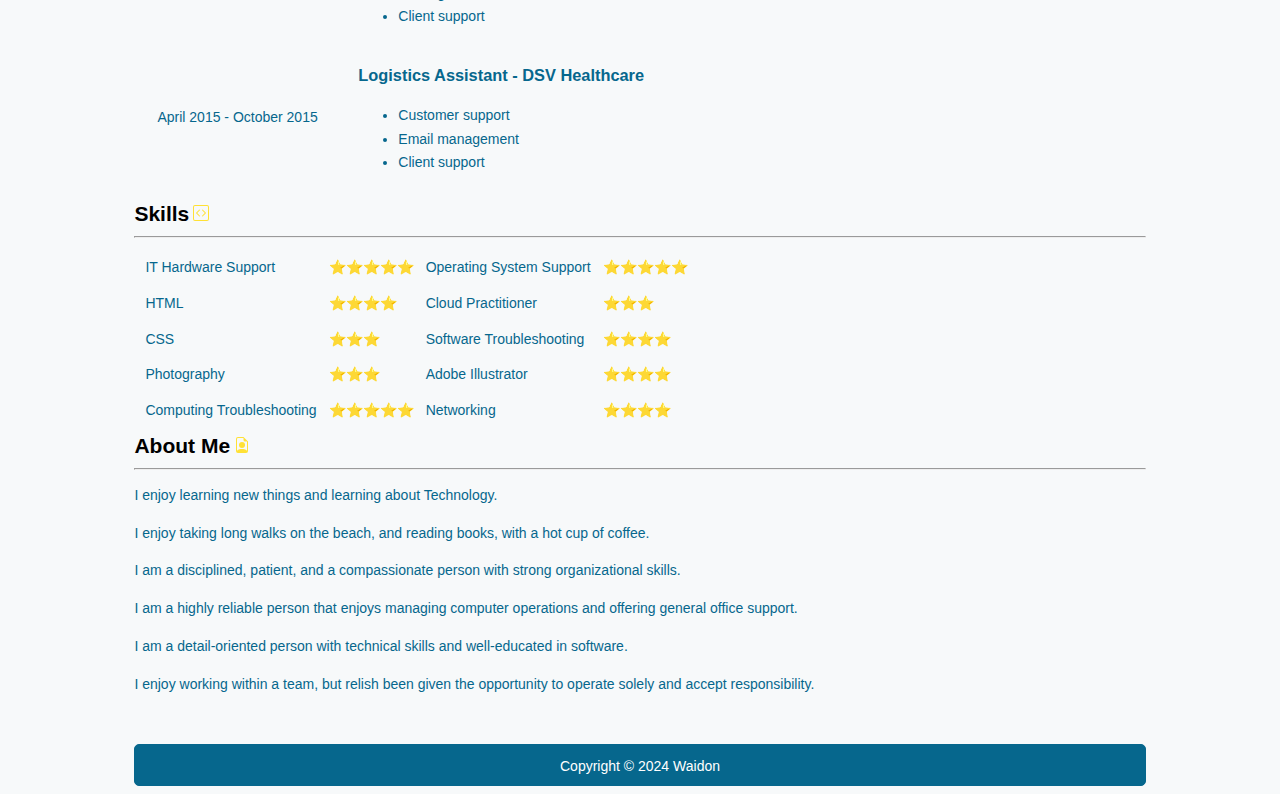
==== commit 23cd4aa7: "Add files via upload" ====
--- a/index.html
+++ b/index.html
@@ -49,6 +49,7 @@
                   </svg>
                 <hr />
                 <ul> 
+                    <li>Responsive Website Basics: Code with HTML, CSS, and JavaScript  University of London (Coursera) Certiificate </li>
                     <li>Introduction to Technical Support IBM</li>
                     <li>Introduction to Front-End Development Meta Certificate</li>
                     <li>Google IT Support Professional Certificate</li>
@@ -63,6 +64,8 @@
                     <li>Promotion and Employee of the Month - DSV Healthcare (June 2015)</li>
                     <li>The Critical Role of IT Support Staff in Healthcare Coursera Certificate</li>
                     <li> The Cybersecurity Threat Landscape LinkedIn Certificate</li>
+                    <li>Cyber Security Awareness: Cybersecurity Terminology LinkedIn Certificate</li>
+
                 </ul>
             
                    
@@ -194,7 +197,7 @@
 
 <br />
                 <footer>
-                    <p>Copyright &copy; 2023 Waidon</p>
+                    <p>Copyright &copy; 2024 Waidon</p>
                 </footer>
             </div>    
 </div>
